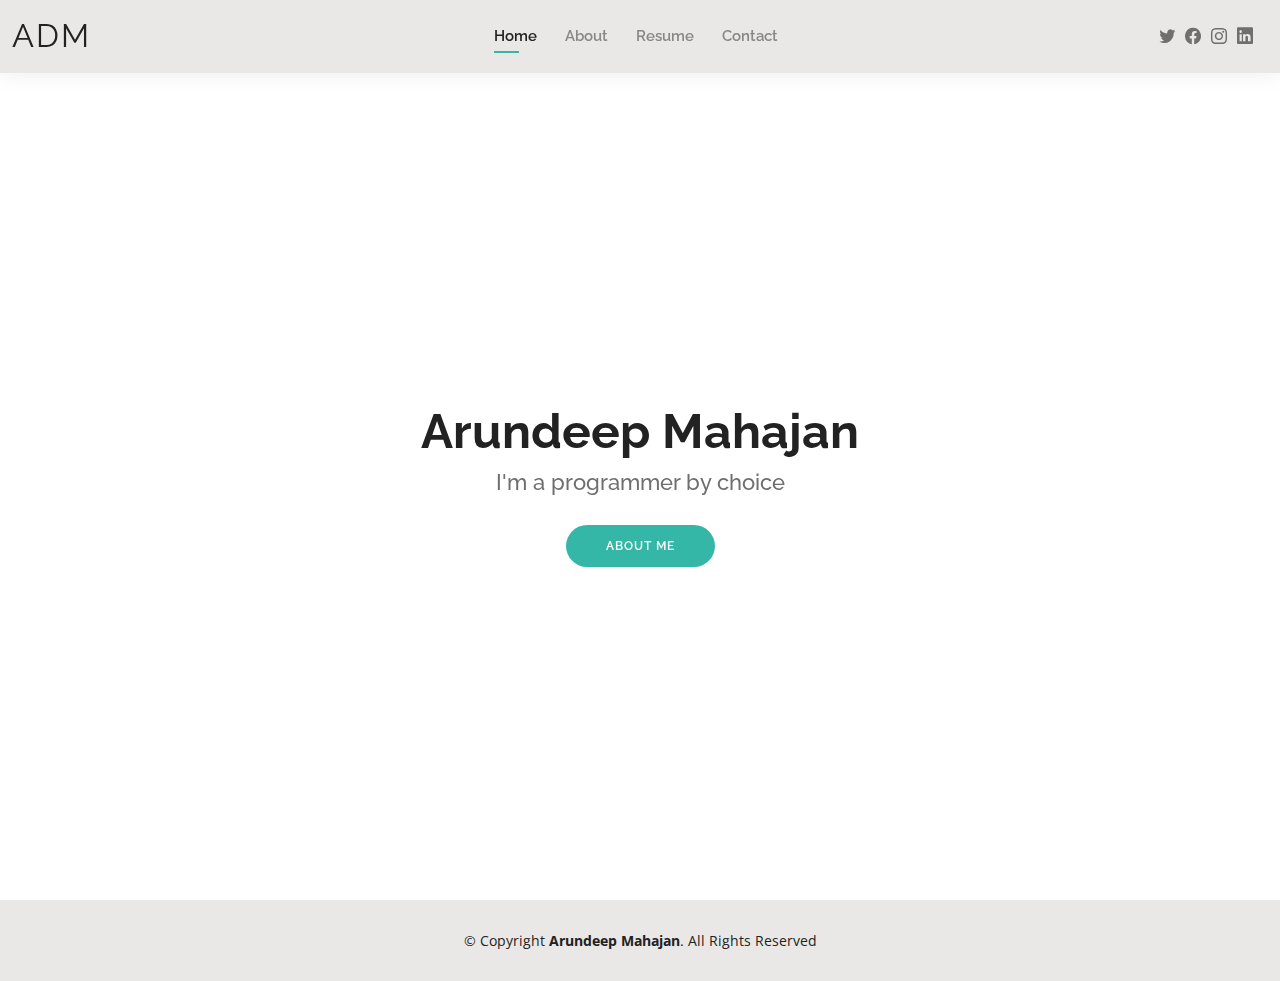
==== index.html @ e96c1585 "Portfolio Website" ====
<!DOCTYPE html>
<html lang="en">

<head>
  <meta charset="utf-8">
  <meta content="width=device-width, initial-scale=1.0" name="viewport">

  <title>Arundeep Mahajan</title>
  <meta content="" name="description">
  <meta content="" name="keywords">
  <!-- Google Fonts -->
  <link href="https://fonts.googleapis.com/css?family=Open+Sans:300,300i,400,400i,600,600i,700,700i|Raleway:300,300i,400,400i,500,500i,600,600i,700,700i|Poppins:300,300i,400,400i,500,500i,600,600i,700,700i" rel="stylesheet">

  <!-- Vendor CSS Files -->
  <link href="assets/vendor/aos/aos.css" rel="stylesheet">
  <link href="assets/vendor/bootstrap/css/bootstrap.min.css" rel="stylesheet">
  <link href="assets/vendor/bootstrap-icons/bootstrap-icons.css" rel="stylesheet">
  <link href="assets/vendor/boxicons/css/boxicons.min.css" rel="stylesheet">
  <link href="assets/vendor/glightbox/css/glightbox.min.css" rel="stylesheet">
  <link href="assets/vendor/swiper/swiper-bundle.min.css" rel="stylesheet">
  <link href="assets/css/style.css" rel="stylesheet">

</head>

<body>

  <header id="header" class="fixed-top">
    <div class="container-fluid d-flex justify-content-between align-items-center">

      <h1 class="logo me-auto me-lg-0"><a href="index.html">ADM</a></h1>
     

      <nav id="navbar" class="navbar order-last order-lg-0">
        <ul>
          <li><a class="active" href="index.html">Home</a></li>
          <li><a href="about.html">About</a></li>
          <li><a href="resume.html">Resume</a></li>
          <li><a href="contact.html">Contact</a></li>
        </ul>
        <i class="bi bi-list mobile-nav-toggle"></i>
      </nav>

      <div class="header-social-links">
        <a href="https://twitter.com/MahajanArundeep" class="twitter"><i class="bi bi-twitter"></i></a>
        <a href="https://www.facebook.com/arundeep.mahajan.7" class="facebook"><i class="bi bi-facebook"></i></a>
        <a href="https://www.instagram.com/arundeepmahajan/" class="instagram"><i class="bi bi-instagram"></i></a>
        <a href="https://www.linkedin.com/in/arundeep-mahajan-7a4589199/" class="linkedin"><i class="bi bi-linkedin"></i></i></a>
      </div>

    </div>

  </header><!-- End Header -->

  <!-- ======= Hero Section ======= -->
  <section id="hero" class="d-flex align-items-center">
    <div class="container d-flex flex-column align-items-center" data-aos="zoom-in" data-aos-delay="100">
      <h1>Arundeep Mahajan</h1>
      <h2>I'm a programmer by choice</h2>
      <a href="about.html" class="btn-about">About Me</a>
    </div>
  </section><!-- End Hero -->

  <!-- ======= Footer ======= -->
  <footer id="footer">
    <div class="container">
      <div class="copyright">
        &copy; Copyright <strong><span>Arundeep Mahajan</span></strong>. All Rights Reserved
      </div>
     
    </div>
  </footer><!-- End  Footer -->

  <div id="preloader"></div>
  <a href="#" class="back-to-top d-flex align-items-center justify-content-center"><i class="bi bi-arrow-up-short"></i></a>

  <!-- Vendor JS Files -->
  <script src="assets/vendor/aos/aos.js"></script>
  <script src="assets/vendor/bootstrap/js/bootstrap.bundle.min.js"></script>
  <script src="assets/vendor/glightbox/js/glightbox.min.js"></script>
  <script src="assets/vendor/isotope-layout/isotope.pkgd.min.js"></script>
  <script src="assets/vendor/php-email-form/validate.js"></script>
  <script src="assets/vendor/purecounter/purecounter.js"></script>
  <script src="assets/vendor/swiper/swiper-bundle.min.js"></script>
  <script src="assets/vendor/waypoints/noframework.waypoints.js"></script>

  <!-- Template Main JS File -->
  <script src="assets/js/main.js"></script>

</body>

</html>
---- assets/css/style.css ----
/**
* Template Name: Kelly - v4.3.0
* Template URL: https://bootstrapmade.com/kelly-free-bootstrap-cv-resume-html-template/
* Author: BootstrapMade.com
* License: https://bootstrapmade.com/license/
*/

/*--------------------------------------------------------------
# General
--------------------------------------------------------------*/
body {
  font-family: "Open Sans", sans-serif;
  color: #444444;
}

a {
  color: #34b7a7;
  text-decoration: none;
}

a:hover {
  color: #51cdbe;
  text-decoration: none;
}

h1, h2, h3, h4, h5, h6 {
  font-family: "Raleway", sans-serif;
}

#main {
  margin-top: 50px;
}

@media (max-width: 992px) {
  #main {
    margin-top: 30px;
  }
}

/*--------------------------------------------------------------
# Preloader
--------------------------------------------------------------*/
#preloader {
  position: fixed;
  top: 0;
  left: 0;
  right: 0;
  bottom: 0;
  z-index: 9999;
  overflow: hidden;
  background: #fff;
}

#preloader:before {
  content: "";
  position: fixed;
  top: calc(50% - 30px);
  left: calc(50% - 30px);
  border: 6px solid #34b7a7;
  border-top-color: #dcf5f2;
  border-radius: 50%;
  width: 60px;
  height: 60px;
  -webkit-animation: animate-preloader 1s linear infinite;
  animation: animate-preloader 1s linear infinite;
}

@-webkit-keyframes animate-preloader {
  0% {
    transform: rotate(0deg);
  }
  100% {
    transform: rotate(360deg);
  }
}

@keyframes animate-preloader {
  0% {
    transform: rotate(0deg);
  }
  100% {
    transform: rotate(360deg);
  }
}

/*--------------------------------------------------------------
# Back to top button
--------------------------------------------------------------*/
.back-to-top {
  position: fixed;
  visibility: hidden;
  opacity: 0;
  right: 15px;
  bottom: 15px;
  z-index: 996;
  background: #34b7a7;
  width: 40px;
  height: 40px;
  border-radius: 50px;
  transition: all 0.4s;
}

.back-to-top i {
  font-size: 24px;
  color: #fff;
  line-height: 0;
}

.back-to-top:hover {
  background: #49cbbb;
  color: #fff;
}

.back-to-top.active {
  visibility: visible;
  opacity: 1;
}

/*--------------------------------------------------------------
# Header
--------------------------------------------------------------*/
#header {
  background: #e9e8e6;
  box-shadow: 0px 0px 25px 0 rgba(0, 0, 0, 0.08);
  z-index: 997;
  padding: 15px 0;
}

#header .logo {
  font-size: 32px;
  margin: 0;
  padding: 0;
  line-height: 1;
  font-weight: 400;
  letter-spacing: 2px;
  text-transform: uppercase;
}

#header .logo a {
  color: #222222;
}

#header .logo img {
  max-height: 40px;
}

@media (max-width: 992px) {
  #header .logo {
    font-size: 28px;
  }
}

/*--------------------------------------------------------------
# Header Social Links
--------------------------------------------------------------*/
.header-social-links {
  padding-right: 15px;
}

.header-social-links a {
  color: #6f6f6f;
  padding-left: 6px;
  display: inline-block;
  line-height: 0px;
  transition: 0.3s;
  font-size: 16px;
}

.header-social-links a:hover {
  color: #34b7a7;
}

/*--------------------------------------------------------------
# Navigation Menu
--------------------------------------------------------------*/
/**
* Desktop Navigation 
*/
.navbar {
  padding: 0;
}

.navbar ul {
  margin: 0;
  padding: 0;
  display: flex;
  list-style: none;
  align-items: center;
}

.navbar li {
  position: relative;
  padding: 10px 0 10px 28px;
}

.navbar a, .navbar a:focus {
  display: flex;
  align-items: center;
  justify-content: space-between;
  font-family: "Raleway", sans-serif;
  font-size: 15px;
  font-weight: 600;
  color: #888888;
  white-space: nowrap;
  transition: 0.3s;
  position: relative;
}

.navbar a i, .navbar a:focus i {
  font-size: 12px;
  line-height: 0;
  margin-left: 5px;
}

.navbar > ul > li > a:before {
  content: "";
  position: absolute;
  width: 0;
  height: 2px;
  bottom: -5px;
  left: 0;
  background-color: #34b7a7;
  visibility: hidden;
  width: 0px;
  transition: all 0.3s ease-in-out 0s;
}

.navbar a:hover:before, .navbar li:hover > a:before, .navbar .active:before {
  visibility: visible;
  width: 25px;
}

.navbar a:hover, .navbar .active, .navbar .active:focus, .navbar li:hover > a {
  color: #222222;
}

.navbar .dropdown ul {
  display: block;
  position: absolute;
  left: 14px;
  top: calc(100% + 30px);
  margin: 0;
  padding: 10px 0;
  z-index: 99;
  opacity: 0;
  visibility: hidden;
  background: #fff;
  box-shadow: 0px 0px 30px rgba(127, 137, 161, 0.25);
  transition: 0.3s;
  border-radius: 4px;
}

.navbar .dropdown ul li {
  min-width: 200px;
  padding: 0;
}

.navbar .dropdown ul a {
  padding: 10px 20px;
  font-size: 15px;
  text-transform: none;
  font-weight: 600;
}

.navbar .dropdown ul a i {
  font-size: 12px;
}

.navbar .dropdown ul a:hover, .navbar .dropdown ul .active:hover, .navbar .dropdown ul li:hover > a {
  color: #34b7a7;
}

.navbar .dropdown:hover > ul {
  opacity: 1;
  top: 100%;
  visibility: visible;
}

.navbar .dropdown .dropdown ul {
  top: 0;
  left: calc(100% - 30px);
  visibility: hidden;
}

.navbar .dropdown .dropdown:hover > ul {
  opacity: 1;
  top: 0;
  left: 100%;
  visibility: visible;
}

@media (max-width: 1366px) {
  .navbar .dropdown .dropdown ul {
    left: -90%;
  }
  .navbar .dropdown .dropdown:hover > ul {
    left: -100%;
  }
}

/**
* Mobile Navigation 
*/
.mobile-nav-toggle {
  color: #222222;
  font-size: 28px;
  cursor: pointer;
  display: none;
  line-height: 0;
  transition: 0.5s;
}

.mobile-nav-toggle.bi-x {
  color: #fff;
}

@media (max-width: 991px) {
  .mobile-nav-toggle {
    display: block;
  }
  .navbar ul {
    display: none;
  }
}

.navbar-mobile {
  position: fixed;
  overflow: hidden;
  top: 0;
  right: 0;
  left: 0;
  bottom: 0;
  background: rgba(9, 9, 9, 0.9);
  transition: 0.3s;
  z-index: 999;
}

.navbar-mobile .mobile-nav-toggle {
  position: absolute;
  top: 15px;
  right: 15px;
}

.navbar-mobile ul {
  display: block;
  position: absolute;
  top: 55px;
  right: 15px;
  bottom: 15px;
  left: 15px;
  padding: 10px 0;
  border-radius: 10px;
  background-color: #fff;
  overflow-y: auto;
  transition: 0.3s;
}

.navbar-mobile a {
  font-size: 15px;
  padding-right: 15px;
  color: #222222;
}

.navbar-mobile a:hover, .navbar-mobile .active, .navbar-mobile li:hover > a {
  color: #34b7a7;
}

.navbar-mobile .getstarted {
  margin: 15px;
}

.navbar-mobile .dropdown ul {
  position: static;
  display: none;
  margin: 10px 20px;
  padding: 10px 0;
  z-index: 99;
  opacity: 1;
  visibility: visible;
  background: #fff;
  box-shadow: 0px 0px 30px rgba(127, 137, 161, 0.25);
}

.navbar-mobile .dropdown ul li {
  min-width: 200px;
}

.navbar-mobile .dropdown ul a {
  padding: 10px 20px;
}

.navbar-mobile .dropdown ul a i {
  font-size: 12px;
}

.navbar-mobile .dropdown ul a:hover, .navbar-mobile .dropdown ul .active:hover, .navbar-mobile .dropdown ul li:hover > a {
  color: #34b7a7;
}

.navbar-mobile .dropdown > .dropdown-active {
  display: block;
}

/*--------------------------------------------------------------
# Hero Section
--------------------------------------------------------------*/
#hero {
  width: 100%;
  height: 100vh;
  background: url("../img/hero-bg.jpg") top right;
  background-size: cover;
}

#hero .container {
  padding-top: 70px;
  position: relative;
}

@media (max-width: 992px) {
  #hero .container {
    padding-top: 58px;
  }
}

#hero h1 {
  margin: 0;
  font-size: 48px;
  font-weight: 700;
  line-height: 56px;
  color: #222222;
}

#hero h2 {
  color: #6f6f6f;
  margin: 10px 0 0 0;
  font-size: 22px;
}

#hero .btn-about {
  font-family: "Raleway", sans-serif;
  text-transform: uppercase;
  font-weight: 600;
  font-size: 12px;
  letter-spacing: 1px;
  display: inline-block;
  padding: 12px 40px;
  border-radius: 50px;
  transition: 0.5s;
  margin-top: 30px;
  color: #fff;
  background: #34b7a7;
}

#hero .btn-about:hover {
  background: #3dc8b7;
}

@media (min-width: 1024px) {
  #hero {
    background-attachment: fixed;
  }
}

@media (max-width: 992px) {
  #hero:before {
    content: "";
    background: rgba(255, 255, 255, 0.8);
    position: absolute;
    bottom: 0;
    top: 0;
    left: 0;
    right: 0;
  }
  #hero h1 {
    font-size: 28px;
    line-height: 36px;
  }
  #hero h2 {
    font-size: 18px;
    line-height: 24px;
  }
}

/*--------------------------------------------------------------
# Sections General
--------------------------------------------------------------*/
section {
  padding: 60px 0;
}

.section-bg {
  background-color: #e7f8f6;
}

.section-title {
  text-align: center;
  padding-bottom: 30px;
}

.section-title h2 {
  font-size: 32px;
  font-weight: bold;
  text-transform: uppercase;
  margin-bottom: 20px;
  padding-bottom: 20px;
  position: relative;
}

.section-title h2::after {
  content: '';
  position: absolute;
  display: block;
  width: 50px;
  height: 3px;
  background: #34b7a7;
  bottom: 0;
  left: calc(50% - 25px);
}

.section-title p {
  margin-bottom: 0;
}

/*--------------------------------------------------------------
# Cta
--------------------------------------------------------------*/
.cta {
  background: linear-gradient(rgba(0, 0, 0, 0.6), rgba(0, 0, 0, 0.6)), url("../img/bg-1.jpg") fixed center center;
  background-size: cover;
  padding: 80px 0;
}

.cta h3 {
  color: #fff;
  font-size: 28px;
  font-weight: 700;
}

.cta p {
  color: #fff;
}

.cta .cta-btn {
  font-family: "Raleway", sans-serif;
  text-transform: uppercase;
  font-weight: 500;
  font-size: 16px;
  letter-spacing: 1px;
  display: inline-block;
  padding: 8px 20px;
  border-radius: 2px;
  transition: 0.5s;
  margin: 10px;
  border: 2px solid #fff;
  color: #fff;
}

.cta .cta-btn:hover {
  background: #34b7a7;
  border: 2px solid #34b7a7;
}

@media (max-width: 1024px) {
  .cta {
    background-attachment: scroll;
  }
}

@media (min-width: 769px) {
  .cta .cta-btn-container {
    display: flex;
    align-items: center;
    justify-content: flex-end;
  }
}

/*--------------------------------------------------------------
# About
--------------------------------------------------------------*/
.about .content h3 {
  font-weight: 700;
  font-size: 26px;
  color: #555555;
}

.about .content ul {
  list-style: none;
  padding: 0;
}

.about .content ul li {
  padding-bottom: 10px;
}

.about .content ul i {
  font-size: 20px;
  padding-right: 2px;
  color: #34b7a7;
}

.about .content p:last-child {
  margin-bottom: 0;
}

/*--------------------------------------------------------------
# Skills
--------------------------------------------------------------*/
.skills .progress {
  height: 60px;
  display: block;
  background: none;
  border-radius: 0;
}

.skills .progress .skill {
  padding: 10px 0;
  margin: 0 0 6px 0;
  text-transform: uppercase;
  display: block;
  font-weight: 600;
  font-family: "Poppins", sans-serif;
  color: #222222;
}

.skills .progress .skill .val {
  float: right;
  font-style: normal;
}

.skills .progress-bar-wrap {
  background: #f3f3f3;
}

.skills .progress-bar {
  width: 1px;
  height: 10px;
  transition: .9s;
  background-color: #34b7a7;
}

/*--------------------------------------------------------------
# Facts
--------------------------------------------------------------*/
.facts .counters span {
  font-size: 48px;
  display: block;
  color: #34b7a7;
}

.facts .counters p {
  padding: 0;
  margin: 0 0 20px 0;
  font-family: "Raleway", sans-serif;
  font-size: 14px;
}

/*--------------------------------------------------------------
# Testimonials
--------------------------------------------------------------*/
.testimonials .section-header {
  margin-bottom: 40px;
}

.testimonials .testimonial-item {
  text-align: center;
}

.testimonials .testimonial-item .testimonial-img {
  width: 120px;
  border-radius: 50%;
  border: 4px solid #fff;
  margin: 0 auto;
}

.testimonials .testimonial-item h3 {
  font-size: 20px;
  font-weight: bold;
  margin: 10px 0 5px 0;
  color: #111;
}

.testimonials .testimonial-item h4 {
  font-size: 14px;
  color: #999;
  margin: 0 0 15px 0;
}

.testimonials .testimonial-item .quote-icon-left, .testimonials .testimonial-item .quote-icon-right {
  color: #c8efea;
  font-size: 26px;
}

.testimonials .testimonial-item .quote-icon-left {
  display: inline-block;
  left: -5px;
  position: relative;
}

.testimonials .testimonial-item .quote-icon-right {
  display: inline-block;
  right: -5px;
  position: relative;
  top: 10px;
}

.testimonials .testimonial-item p {
  font-style: italic;
  margin: 0 auto 15px auto;
}

@media (min-width: 992px) {
  .testimonials .testimonial-item p {
    width: 80%;
  }
}

.testimonials .swiper-pagination {
  margin-top: 20px;
  position: relative;
}

.testimonials .swiper-pagination .swiper-pagination-bullet {
  width: 12px;
  height: 12px;
  background-color: #fff;
  opacity: 1;
  border: 1px solid #34b7a7;
}

.testimonials .swiper-pagination .swiper-pagination-bullet-active {
  background-color: #34b7a7;
}

/*--------------------------------------------------------------
# Resume
--------------------------------------------------------------*/
.resume .resume-title {
  font-size: 26px;
  font-weight: 400;
  margin-top: 20px;
  margin-bottom: 20px;
  color: #222222;
}

.resume .resume-item {
  padding: 0 0 20px 20px;
  margin-top: -2px;
  border-left: 2px solid #34b7a7;
  position: relative;
}

.resume .resume-item h4 {
  line-height: 18px;
  font-size: 18px;
  font-weight: 600;
  font-family: "Poppins", sans-serif;
  color: #1d685f;
  margin-bottom: 10px;
}

.resume .resume-item h5 {
  font-size: 16px;
  background: #effbf9;
  padding: 5px 15px;
  display: inline-block;
  font-weight: 600;
  margin-bottom: 10px;
  color: #34b7a7;
}

.resume .resume-item ul {
  padding-left: 20px;
}

.resume .resume-item ul li {
  padding-bottom: 10px;
}

.resume .resume-item:last-child {
  padding-bottom: 0;
}

.resume .resume-item::before {
  content: "";
  position: absolute;
  width: 16px;
  height: 16px;
  border-radius: 50px;
  left: -9px;
  top: 0;
  background: #fff;
  border: 2px solid #34b7a7;
}

/*--------------------------------------------------------------
# Services
--------------------------------------------------------------*/
.services .icon-box {
  text-align: center;
  padding: 70px 20px 80px 20px;
  transition: all ease-in-out 0.3s;
  background: #fff;
  box-shadow: 0px 0 35px 0 rgba(0, 0, 0, 0.08);
}

.services .icon-box .icon {
  margin: 0 auto;
  width: 100px;
  height: 100px;
  display: flex;
  align-items: center;
  justify-content: center;
  transition: ease-in-out 0.3s;
  position: relative;
}

.services .icon-box .icon i {
  font-size: 36px;
  transition: 0.5s;
  position: relative;
}

.services .icon-box .icon svg {
  position: absolute;
  top: 0;
  left: 0;
}

.services .icon-box .icon svg path {
  transition: 0.5s;
  fill: #f5f5f5;
}

.services .icon-box h4 {
  font-weight: 600;
  margin: 10px 0 15px 0;
  font-size: 22px;
}

.services .icon-box h4 a {
  color: #222222;
  transition: ease-in-out 0.3s;
}

.services .icon-box p {
  line-height: 24px;
  font-size: 14px;
  margin-bottom: 0;
}

.services .iconbox-blue i {
  color: #47aeff;
}

.services .iconbox-blue:hover .icon i {
  color: #fff;
}

.services .iconbox-blue:hover .icon path {
  fill: #47aeff;
}

.services .iconbox-orange i {
  color: #ffa76e;
}

.services .iconbox-orange:hover .icon i {
  color: #fff;
}

.services .iconbox-orange:hover .icon path {
  fill: #ffa76e;
}

.services .iconbox-pink i {
  color: #e80368;
}

.services .iconbox-pink:hover .icon i {
  color: #fff;
}

.services .iconbox-pink:hover .icon path {
  fill: #e80368;
}

.services .iconbox-yellow i {
  color: #ffbb2c;
}

.services .iconbox-yellow:hover .icon i {
  color: #fff;
}

.services .iconbox-yellow:hover .icon path {
  fill: #ffbb2c;
}

.services .iconbox-red i {
  color: #ff5828;
}

.services .iconbox-red:hover .icon i {
  color: #fff;
}

.services .iconbox-red:hover .icon path {
  fill: #ff5828;
}

.services .iconbox-teal i {
  color: #11dbcf;
}

.services .iconbox-teal:hover .icon i {
  color: #fff;
}

.services .iconbox-teal:hover .icon path {
  fill: #11dbcf;
}

/*--------------------------------------------------------------
# Portfolio
--------------------------------------------------------------*/
.portfolio .portfolio-item {
  margin-bottom: 30px;
}

.portfolio #portfolio-flters {
  padding: 0;
  margin: 0 auto 20px auto;
  list-style: none;
  text-align: center;
}

.portfolio #portfolio-flters li {
  cursor: pointer;
  display: inline-block;
  padding: 8px 16px 10px 16px;
  font-size: 13px;
  font-weight: 500;
  line-height: 1;
  text-transform: uppercase;
  color: #444444;
  margin-bottom: 5px;
  transition: all 0.3s ease-in-out;
  border-radius: 50px;
}

.portfolio #portfolio-flters li:hover, .portfolio #portfolio-flters li.filter-active {
  color: #fff;
  background: #34b7a7;
}

.portfolio #portfolio-flters li:last-child {
  margin-right: 0;
}

.portfolio .portfolio-wrap {
  transition: 0.3s;
  position: relative;
  overflow: hidden;
  z-index: 1;
  background: rgba(34, 34, 34, 0.6);
}

.portfolio .portfolio-wrap::before {
  content: "";
  background: rgba(34, 34, 34, 0.6);
  position: absolute;
  left: 0;
  right: 0;
  top: 0;
  bottom: 0;
  transition: all ease-in-out 0.3s;
  z-index: 2;
  opacity: 0;
}

.portfolio .portfolio-wrap img {
  transition: all ease-in-out 0.3s;
}

.portfolio .portfolio-wrap .portfolio-info {
  opacity: 0;
  position: absolute;
  top: 0;
  left: 0;
  right: 0;
  bottom: 0;
  z-index: 3;
  transition: all ease-in-out 0.3s;
  display: flex;
  flex-direction: column;
  justify-content: flex-end;
  align-items: flex-start;
  padding: 20px;
}

.portfolio .portfolio-wrap .portfolio-info h4 {
  font-size: 20px;
  color: #fff;
  font-weight: 600;
}

.portfolio .portfolio-wrap .portfolio-info p {
  color: rgba(255, 255, 255, 0.7);
  font-size: 14px;
  text-transform: uppercase;
  padding: 0;
  margin: 0;
  font-style: italic;
}

.portfolio .portfolio-wrap .portfolio-links {
  text-align: center;
  z-index: 4;
}

.portfolio .portfolio-wrap .portfolio-links a {
  color: #fff;
  margin: 0 5px 0 0;
  font-size: 28px;
  display: inline-block;
  transition: 0.3s;
}

.portfolio .portfolio-wrap .portfolio-links a:hover {
  color: #78d9cd;
}

.portfolio .portfolio-wrap:hover::before {
  opacity: 1;
}

.portfolio .portfolio-wrap:hover img {
  transform: scale(1.2);
}

.portfolio .portfolio-wrap:hover .portfolio-info {
  opacity: 1;
}

/*--------------------------------------------------------------
# Portfolio Details
--------------------------------------------------------------*/
.portfolio-details {
  padding-top: 0;
}

.portfolio-details .portfolio-details-slider img {
  width: 100%;
}

.portfolio-details .portfolio-details-slider .swiper-pagination {
  margin-top: 20px;
  position: relative;
}

.portfolio-details .portfolio-details-slider .swiper-pagination .swiper-pagination-bullet {
  width: 12px;
  height: 12px;
  background-color: #fff;
  opacity: 1;
  border: 1px solid #34b7a7;
}

.portfolio-details .portfolio-details-slider .swiper-pagination .swiper-pagination-bullet-active {
  background-color: #34b7a7;
}

.portfolio-details .portfolio-info {
  padding: 30px;
  box-shadow: 0px 0 30px rgba(34, 34, 34, 0.08);
}

.portfolio-details .portfolio-info h3 {
  font-size: 22px;
  font-weight: 700;
  margin-bottom: 20px;
  padding-bottom: 20px;
  border-bottom: 1px solid #eee;
}

.portfolio-details .portfolio-info ul {
  list-style: none;
  padding: 0;
  font-size: 15px;
}

.portfolio-details .portfolio-info ul li + li {
  margin-top: 10px;
}

.portfolio-details .portfolio-description {
  padding-top: 30px;
}

.portfolio-details .portfolio-description h2 {
  font-size: 26px;
  font-weight: 700;
  margin-bottom: 20px;
}

.portfolio-details .portfolio-description p {
  padding: 0;
}

/*--------------------------------------------------------------
# Contact
--------------------------------------------------------------*/
.contact .info {
  width: 100%;
  background: #fff;
}

.contact .info i {
  font-size: 20px;
  color: #34b7a7;
  float: left;
  width: 44px;
  height: 44px;
  background: #effbf9;
  display: flex;
  justify-content: center;
  align-items: center;
  border-radius: 50px;
  transition: all 0.3s ease-in-out;
}

.contact .info h4 {
  padding: 0 0 0 60px;
  font-size: 22px;
  font-weight: 600;
  margin-bottom: 5px;
  color: #222222;
}

.contact .info p {
  padding: 0 0 0 60px;
  margin-bottom: 0;
  font-size: 14px;
  color: #555555;
}

.contact .info .email, .contact .info .phone {
  margin-top: 40px;
}

.contact .info .email:hover i, .contact .info .address:hover i, .contact .info .phone:hover i {
  background: #34b7a7;
  color: #fff;
}

.contact .php-email-form {
  width: 100%;
  background: #fff;
}

.contact .php-email-form .form-group {
  padding-bottom: 8px;
}

.contact .php-email-form .error-message {
  display: none;
  color: #fff;
  background: #ed3c0d;
  text-align: center;
  padding: 15px;
  font-weight: 600;
}

.contact .php-email-form .sent-message {
  display: none;
  color: #fff;
  background: #18d26e;
  text-align: center;
  padding: 15px;
  font-weight: 600;
}

.contact .php-email-form .loading {
  display: none;
  background: #fff;
  text-align: center;
  padding: 15px;
}

.contact .php-email-form .loading:before {
  content: "";
  display: inline-block;
  border-radius: 50%;
  width: 24px;
  height: 24px;
  margin: 0 10px -6px 0;
  border: 3px solid #18d26e;
  border-top-color: #eee;
  -webkit-animation: animate-loading 1s linear infinite;
  animation: animate-loading 1s linear infinite;
}

.contact .php-email-form input, .contact .php-email-form textarea {
  border-radius: 4px;
  box-shadow: none;
  font-size: 14px;
}

.contact .php-email-form input:focus, .contact .php-email-form textarea:focus {
  border-color: #34b7a7;
}

.contact .php-email-form input {
  height: 44px;
}

.contact .php-email-form textarea {
  padding: 10px 12px;
}

.contact .php-email-form button[type="submit"] {
  background: #34b7a7;
  border: 0;
  padding: 10px 30px 12px 30px;
  color: #fff;
  transition: 0.4s;
  border-radius: 50px;
}

.contact .php-email-form button[type="submit"]:hover {
  background: #3dc8b7;
}

@-webkit-keyframes animate-loading {
  0% {
    transform: rotate(0deg);
  }
  100% {
    transform: rotate(360deg);
  }
}

@keyframes animate-loading {
  0% {
    transform: rotate(0deg);
  }
  100% {
    transform: rotate(360deg);
  }
}

/*--------------------------------------------------------------
# Footer
--------------------------------------------------------------*/
#footer {
  background: #e9e8e6;
  padding: 30px 0;
  color: #222222;
  font-size: 14px;
  text-align: center;
}

#footer .credits {
  padding-top: 5px;
  font-size: 13px;
}

#footer .credits a {
  color: #34b7a7;
}
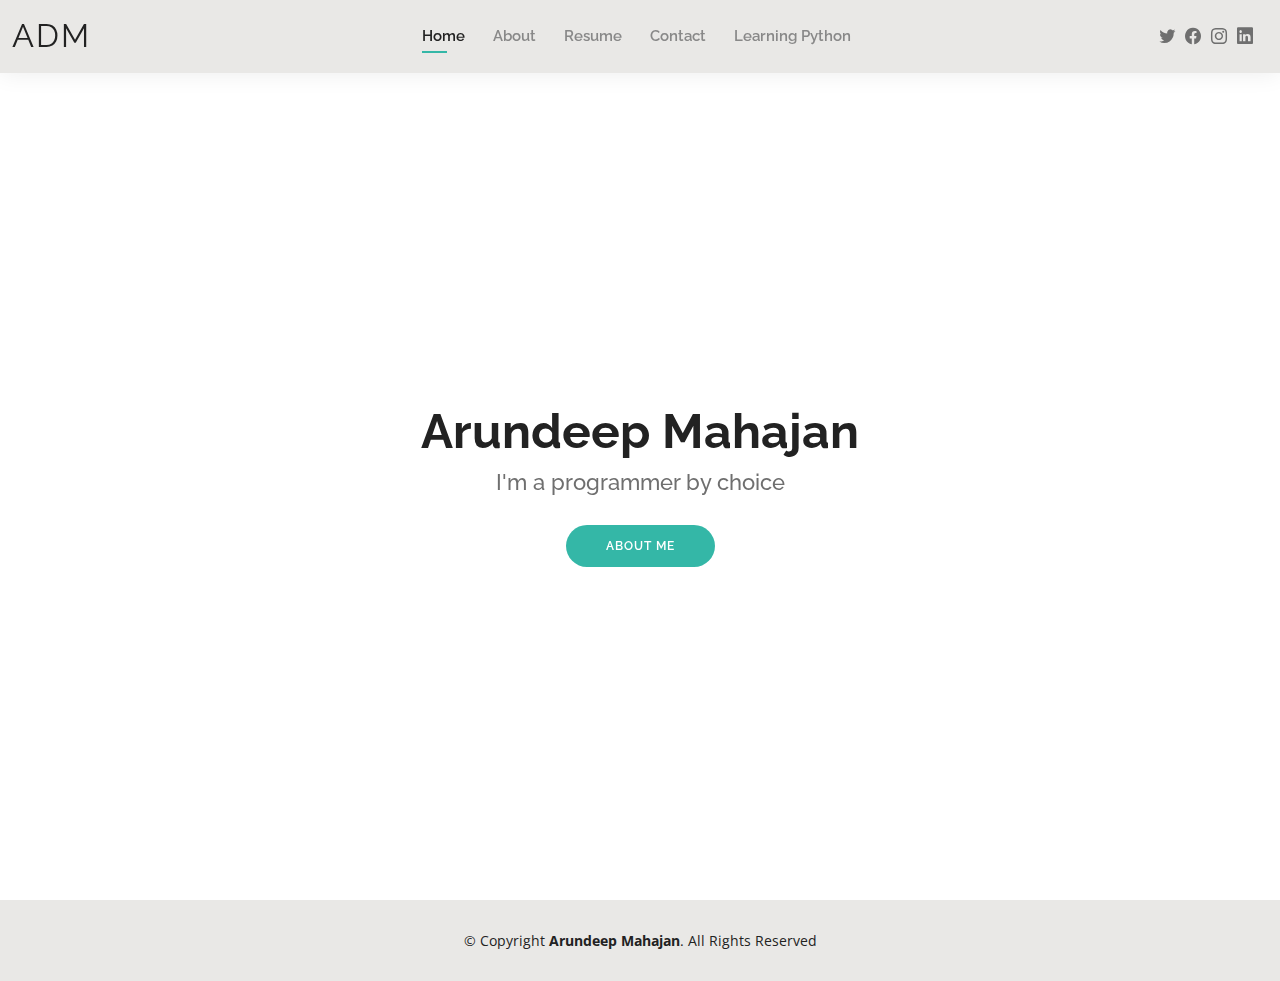
==== commit 299c41c2: "Update index.html" ====
--- a/index.html
+++ b/index.html
@@ -36,6 +36,7 @@
           <li><a href="about.html">About</a></li>
           <li><a href="resume.html">Resume</a></li>
           <li><a href="contact.html">Contact</a></li>
+          <li><a href="https://www.arundeepmahajan.github.io/LearningPython">Learning Python</a></li>
         </ul>
         <i class="bi bi-list mobile-nav-toggle"></i>
       </nav>
@@ -88,4 +89,4 @@
 
 </body>
 
-</html>+</html>
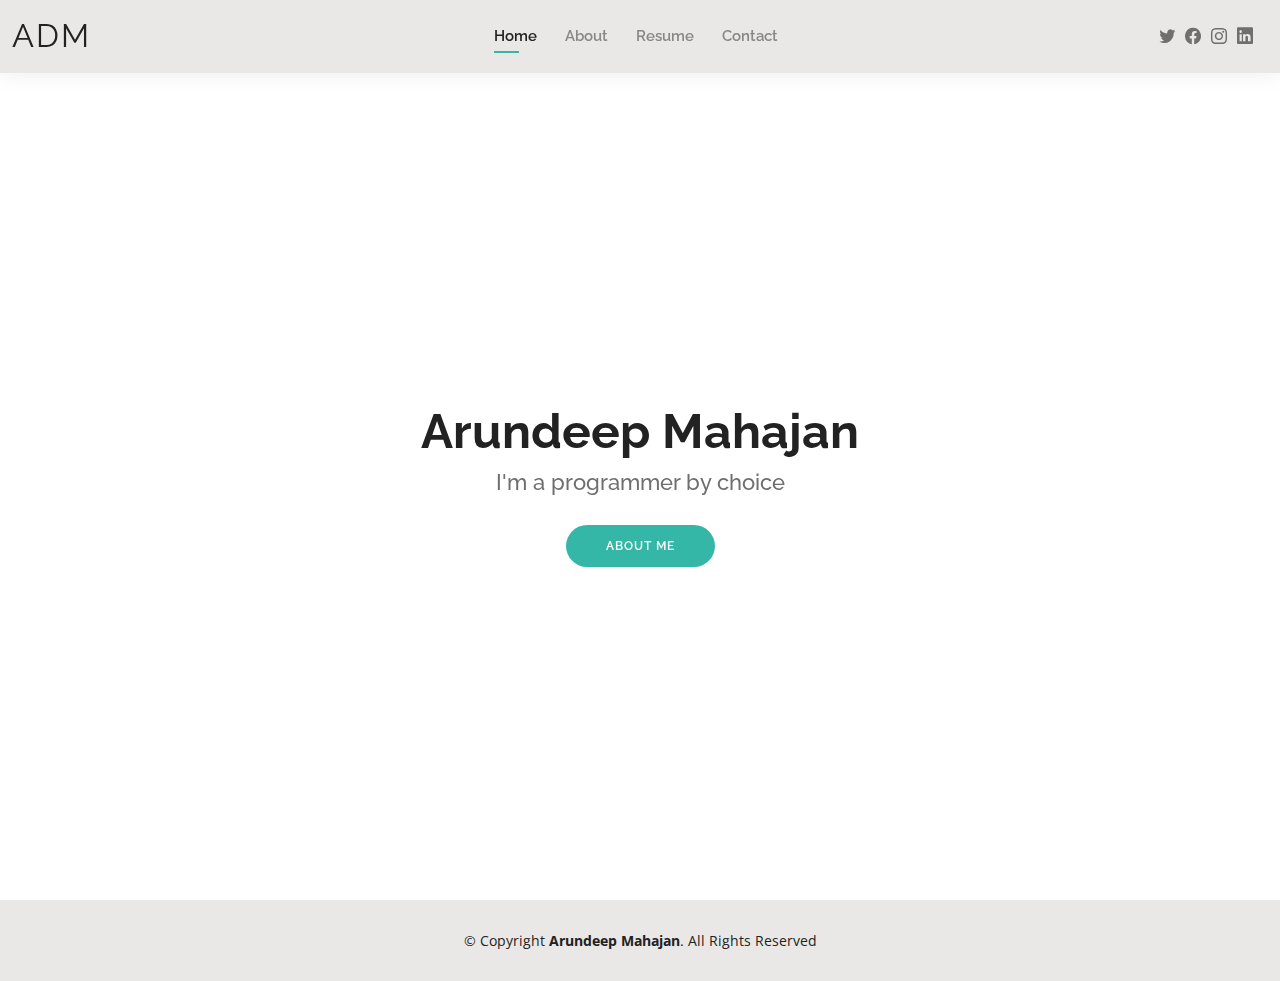
==== commit a13e1be7: "Update index.html" ====
--- a/index.html
+++ b/index.html
@@ -36,7 +36,6 @@
           <li><a href="about.html">About</a></li>
           <li><a href="resume.html">Resume</a></li>
           <li><a href="contact.html">Contact</a></li>
-          <li><a href="https://www.arundeepmahajan.github.io/LearningPython">Learning Python</a></li>
         </ul>
         <i class="bi bi-list mobile-nav-toggle"></i>
       </nav>
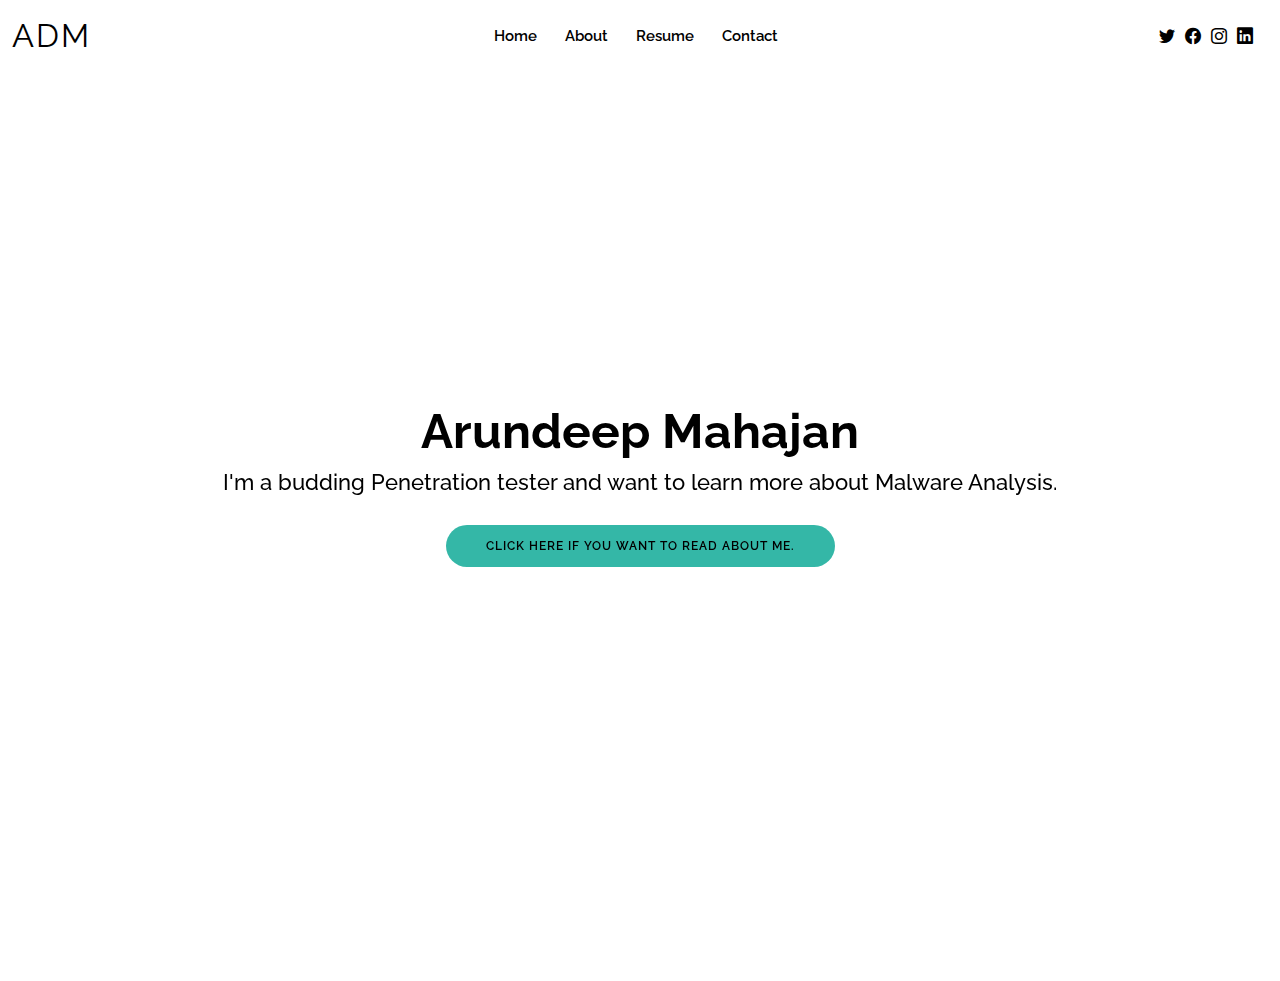
==== commit eff34be2: "major changes" ====
--- a/index.html
+++ b/index.html
@@ -32,7 +32,7 @@
 
       <nav id="navbar" class="navbar order-last order-lg-0">
         <ul>
-          <li><a class="active" href="index.html">Home</a></li>
+          <li><a href="index.html">Home</a></li>
           <li><a href="about.html">About</a></li>
           <li><a href="resume.html">Resume</a></li>
           <li><a href="contact.html">Contact</a></li>
@@ -44,7 +44,7 @@
         <a href="https://twitter.com/MahajanArundeep" class="twitter"><i class="bi bi-twitter"></i></a>
         <a href="https://www.facebook.com/arundeep.mahajan.7" class="facebook"><i class="bi bi-facebook"></i></a>
         <a href="https://www.instagram.com/arundeepmahajan/" class="instagram"><i class="bi bi-instagram"></i></a>
-        <a href="https://www.linkedin.com/in/arundeep-mahajan-7a4589199/" class="linkedin"><i class="bi bi-linkedin"></i></i></a>
+        <a href="https://www.linkedin.com/in/arundeep-mahajan-7a4589199/" class="linkedin"><i class="bi bi-linkedin "></i></i></a>
       </div>
 
     </div>
@@ -55,8 +55,8 @@
   <section id="hero" class="d-flex align-items-center">
     <div class="container d-flex flex-column align-items-center" data-aos="zoom-in" data-aos-delay="100">
       <h1>Arundeep Mahajan</h1>
-      <h2>I'm a programmer by choice</h2>
-      <a href="about.html" class="btn-about">About Me</a>
+      <h2>I'm a budding Penetration tester and want to learn more about Malware Analysis.</h2>
+      <a href="about.html" class="btn-about">Click Here if you want to read about me.</a>
     </div>
   </section><!-- End Hero -->
 
--- a/assets/css/style.css
+++ b/assets/css/style.css
@@ -10,21 +10,25 @@
 --------------------------------------------------------------*/
 body {
   font-family: "Open Sans", sans-serif;
-  color: #444444;
+  color: black;
+  background-color: white;
 }
 
 a {
-  color: #34b7a7;
+  color: black;
+  background-color: white;
   text-decoration: none;
 }
 
-a:hover {
-  color: #51cdbe;
-  text-decoration: none;
-}
-
-h1, h2, h3, h4, h5, h6 {
+
+h1,
+h2,
+h3,
+h4,
+h5,
+h6 {
   font-family: "Raleway", sans-serif;
+  color: black;
 }
 
 #main {
@@ -69,6 +73,7 @@
   0% {
     transform: rotate(0deg);
   }
+
   100% {
     transform: rotate(360deg);
   }
@@ -78,6 +83,7 @@
   0% {
     transform: rotate(0deg);
   }
+
   100% {
     transform: rotate(360deg);
   }
@@ -102,13 +108,13 @@
 
 .back-to-top i {
   font-size: 24px;
-  color: #fff;
+  color: black;
   line-height: 0;
 }
 
 .back-to-top:hover {
   background: #49cbbb;
-  color: #fff;
+  color: black;
 }
 
 .back-to-top.active {
@@ -120,10 +126,13 @@
 # Header
 --------------------------------------------------------------*/
 #header {
-  background: #e9e8e6;
-  box-shadow: 0px 0px 25px 0 rgba(0, 0, 0, 0.08);
+  background: white;
   z-index: 997;
   padding: 15px 0;
+}
+
+#header:hover {
+  color: black;
 }
 
 #header .logo {
@@ -137,7 +146,8 @@
 }
 
 #header .logo a {
-  color: #222222;
+  color: black;
+  background-color: white;
 }
 
 #header .logo img {
@@ -155,10 +165,12 @@
 --------------------------------------------------------------*/
 .header-social-links {
   padding-right: 15px;
+  background-color: white;
+  color: black;
 }
 
 .header-social-links a {
-  color: #6f6f6f;
+  color: black;
   padding-left: 6px;
   display: inline-block;
   line-height: 0px;
@@ -167,7 +179,7 @@
 }
 
 .header-social-links a:hover {
-  color: #34b7a7;
+  color: black;
 }
 
 /*--------------------------------------------------------------
@@ -178,6 +190,8 @@
 */
 .navbar {
   padding: 0;
+  color: black;
+  background-color: white;
 }
 
 .navbar ul {
@@ -191,47 +205,54 @@
 .navbar li {
   position: relative;
   padding: 10px 0 10px 28px;
-}
-
-.navbar a, .navbar a:focus {
+
+}
+
+.navbar a,
+.navbar a:focus {
   display: flex;
   align-items: center;
   justify-content: space-between;
   font-family: "Raleway", sans-serif;
   font-size: 15px;
   font-weight: 600;
-  color: #888888;
   white-space: nowrap;
   transition: 0.3s;
   position: relative;
 }
 
-.navbar a i, .navbar a:focus i {
+.navbar a i,
+.navbar a:focus i {
   font-size: 12px;
   line-height: 0;
   margin-left: 5px;
 }
 
-.navbar > ul > li > a:before {
+.navbar>ul>li>a:before {
   content: "";
   position: absolute;
   width: 0;
   height: 2px;
   bottom: -5px;
   left: 0;
-  background-color: #34b7a7;
+  background-color: white;
   visibility: hidden;
   width: 0px;
-  transition: all 0.3s ease-in-out 0s;
-}
-
-.navbar a:hover:before, .navbar li:hover > a:before, .navbar .active:before {
+  transition: all 0.3s ease 0s;
+}
+
+.navbar a:hover:before,
+.navbar li:hover>a:before,
+.navbar .active:before {
   visibility: visible;
   width: 25px;
 }
 
-.navbar a:hover, .navbar .active, .navbar .active:focus, .navbar li:hover > a {
-  color: #222222;
+.navbar a:hover,
+.navbar .active,
+.navbar .active:focus,
+.navbar li:hover>a {
+  color: black;
 }
 
 .navbar .dropdown ul {
@@ -245,7 +266,7 @@
   opacity: 0;
   visibility: hidden;
   background: #fff;
-  box-shadow: 0px 0px 30px rgba(127, 137, 161, 0.25);
+  box-shadow: white;
   transition: 0.3s;
   border-radius: 4px;
 }
@@ -266,23 +287,21 @@
   font-size: 12px;
 }
 
-.navbar .dropdown ul a:hover, .navbar .dropdown ul .active:hover, .navbar .dropdown ul li:hover > a {
-  color: #34b7a7;
-}
-
-.navbar .dropdown:hover > ul {
+.navbar .dropdown ul a:hover,
+.navbar .dropdown ul .active:hover,
+.navbar .dropdown ul li:hover>a {
+  color: black;
+}
+
+.navbar .dropdown:hover>ul {
   opacity: 1;
   top: 100%;
   visibility: visible;
 }
 
-.navbar .dropdown .dropdown ul {
-  top: 0;
-  left: calc(100% - 30px);
-  visibility: hidden;
-}
-
-.navbar .dropdown .dropdown:hover > ul {
+
+
+.navbar .dropdown .dropdown:hover>ul {
   opacity: 1;
   top: 0;
   left: 100%;
@@ -293,7 +312,8 @@
   .navbar .dropdown .dropdown ul {
     left: -90%;
   }
-  .navbar .dropdown .dropdown:hover > ul {
+
+  .navbar .dropdown .dropdown:hover>ul {
     left: -100%;
   }
 }
@@ -302,7 +322,7 @@
 * Mobile Navigation 
 */
 .mobile-nav-toggle {
-  color: #222222;
+  color: black;
   font-size: 28px;
   cursor: pointer;
   display: none;
@@ -311,13 +331,14 @@
 }
 
 .mobile-nav-toggle.bi-x {
-  color: #fff;
+  color: black;
 }
 
 @media (max-width: 991px) {
   .mobile-nav-toggle {
     display: block;
   }
+
   .navbar ul {
     display: none;
   }
@@ -358,10 +379,12 @@
 .navbar-mobile a {
   font-size: 15px;
   padding-right: 15px;
-  color: #222222;
-}
-
-.navbar-mobile a:hover, .navbar-mobile .active, .navbar-mobile li:hover > a {
+  color: black;
+}
+
+.navbar-mobile a:hover,
+.navbar-mobile .active,
+.navbar-mobile li:hover>a {
   color: #34b7a7;
 }
 
@@ -377,7 +400,7 @@
   z-index: 99;
   opacity: 1;
   visibility: visible;
-  background: #fff;
+  background: black;
   box-shadow: 0px 0px 30px rgba(127, 137, 161, 0.25);
 }
 
@@ -393,11 +416,13 @@
   font-size: 12px;
 }
 
-.navbar-mobile .dropdown ul a:hover, .navbar-mobile .dropdown ul .active:hover, .navbar-mobile .dropdown ul li:hover > a {
+.navbar-mobile .dropdown ul a:hover,
+.navbar-mobile .dropdown ul .active:hover,
+.navbar-mobile .dropdown ul li:hover>a {
   color: #34b7a7;
 }
 
-.navbar-mobile .dropdown > .dropdown-active {
+.navbar-mobile .dropdown>.dropdown-active {
   display: block;
 }
 
@@ -427,11 +452,11 @@
   font-size: 48px;
   font-weight: 700;
   line-height: 56px;
-  color: #222222;
+  color: black;
 }
 
 #hero h2 {
-  color: #6f6f6f;
+  color: black;
   margin: 10px 0 0 0;
   font-size: 22px;
 }
@@ -447,12 +472,13 @@
   border-radius: 50px;
   transition: 0.5s;
   margin-top: 30px;
-  color: #fff;
+  color: black;
   background: #34b7a7;
 }
 
 #hero .btn-about:hover {
-  background: #3dc8b7;
+  background: white;
+  color: #34b7a7;
 }
 
 @media (min-width: 1024px) {
@@ -471,10 +497,12 @@
     left: 0;
     right: 0;
   }
+
   #hero h1 {
     font-size: 28px;
     line-height: 36px;
   }
+
   #hero h2 {
     font-size: 18px;
     line-height: 24px;
@@ -531,13 +559,13 @@
 }
 
 .cta h3 {
-  color: #fff;
+  color: black;
   font-size: 28px;
   font-weight: 700;
 }
 
 .cta p {
-  color: #fff;
+  color: black;
 }
 
 .cta .cta-btn {
@@ -552,7 +580,7 @@
   transition: 0.5s;
   margin: 10px;
   border: 2px solid #fff;
-  color: #fff;
+  color: black;
 }
 
 .cta .cta-btn:hover {
@@ -580,7 +608,7 @@
 .about .content h3 {
   font-weight: 700;
   font-size: 26px;
-  color: #555555;
+  color: black;
 }
 
 .about .content ul {
@@ -610,6 +638,7 @@
   display: block;
   background: none;
   border-radius: 0;
+  color: black;
 }
 
 .skills .progress .skill {
@@ -619,7 +648,7 @@
   display: block;
   font-weight: 600;
   font-family: "Poppins", sans-serif;
-  color: #222222;
+  color: black;
 }
 
 .skills .progress .skill .val {
@@ -628,7 +657,7 @@
 }
 
 .skills .progress-bar-wrap {
-  background: #f3f3f3;
+  background: black;
 }
 
 .skills .progress-bar {
@@ -685,7 +714,8 @@
   margin: 0 0 15px 0;
 }
 
-.testimonials .testimonial-item .quote-icon-left, .testimonials .testimonial-item .quote-icon-right {
+.testimonials .testimonial-item .quote-icon-left,
+.testimonials .testimonial-item .quote-icon-right {
   color: #c8efea;
   font-size: 26px;
 }
@@ -739,7 +769,7 @@
   font-weight: 400;
   margin-top: 20px;
   margin-bottom: 20px;
-  color: #222222;
+  color: white;
 }
 
 .resume .resume-item {
@@ -948,7 +978,8 @@
   border-radius: 50px;
 }
 
-.portfolio #portfolio-flters li:hover, .portfolio #portfolio-flters li.filter-active {
+.portfolio #portfolio-flters li:hover,
+.portfolio #portfolio-flters li.filter-active {
   color: #fff;
   background: #34b7a7;
 }
@@ -1089,7 +1120,7 @@
   font-size: 15px;
 }
 
-.portfolio-details .portfolio-info ul li + li {
+.portfolio-details .portfolio-info ul li+li {
   margin-top: 10px;
 }
 
@@ -1144,13 +1175,18 @@
   color: #555555;
 }
 
-.contact .info .email, .contact .info .phone {
+.contact .info .email,
+.contact .info .phone {
   margin-top: 40px;
-}
-
-.contact .info .email:hover i, .contact .info .address:hover i, .contact .info .phone:hover i {
-  background: #34b7a7;
-  color: #fff;
+  background-color: white;
+  color: black;
+}
+
+.contact .info .email:hover i,
+.contact .info .address:hover i,
+.contact .info .phone:hover i {
+  background: white;
+  color: black;
 }
 
 .contact .php-email-form {
@@ -1164,7 +1200,7 @@
 
 .contact .php-email-form .error-message {
   display: none;
-  color: #fff;
+  color: black;
   background: #ed3c0d;
   text-align: center;
   padding: 15px;
@@ -1173,7 +1209,7 @@
 
 .contact .php-email-form .sent-message {
   display: none;
-  color: #fff;
+  color: black;
   background: #18d26e;
   text-align: center;
   padding: 15px;
@@ -1200,13 +1236,15 @@
   animation: animate-loading 1s linear infinite;
 }
 
-.contact .php-email-form input, .contact .php-email-form textarea {
+.contact .php-email-form input,
+.contact .php-email-form textarea {
   border-radius: 4px;
   box-shadow: none;
   font-size: 14px;
 }
 
-.contact .php-email-form input:focus, .contact .php-email-form textarea:focus {
+.contact .php-email-form input:focus,
+.contact .php-email-form textarea:focus {
   border-color: #34b7a7;
 }
 
@@ -1235,6 +1273,7 @@
   0% {
     transform: rotate(0deg);
   }
+
   100% {
     transform: rotate(360deg);
   }
@@ -1244,6 +1283,7 @@
   0% {
     transform: rotate(0deg);
   }
+
   100% {
     transform: rotate(360deg);
   }
@@ -1253,9 +1293,9 @@
 # Footer
 --------------------------------------------------------------*/
 #footer {
-  background: #e9e8e6;
+  background: white;
   padding: 30px 0;
-  color: #222222;
+  color: white;
   font-size: 14px;
   text-align: center;
 }
@@ -1267,4 +1307,4 @@
 
 #footer .credits a {
   color: #34b7a7;
-}
+}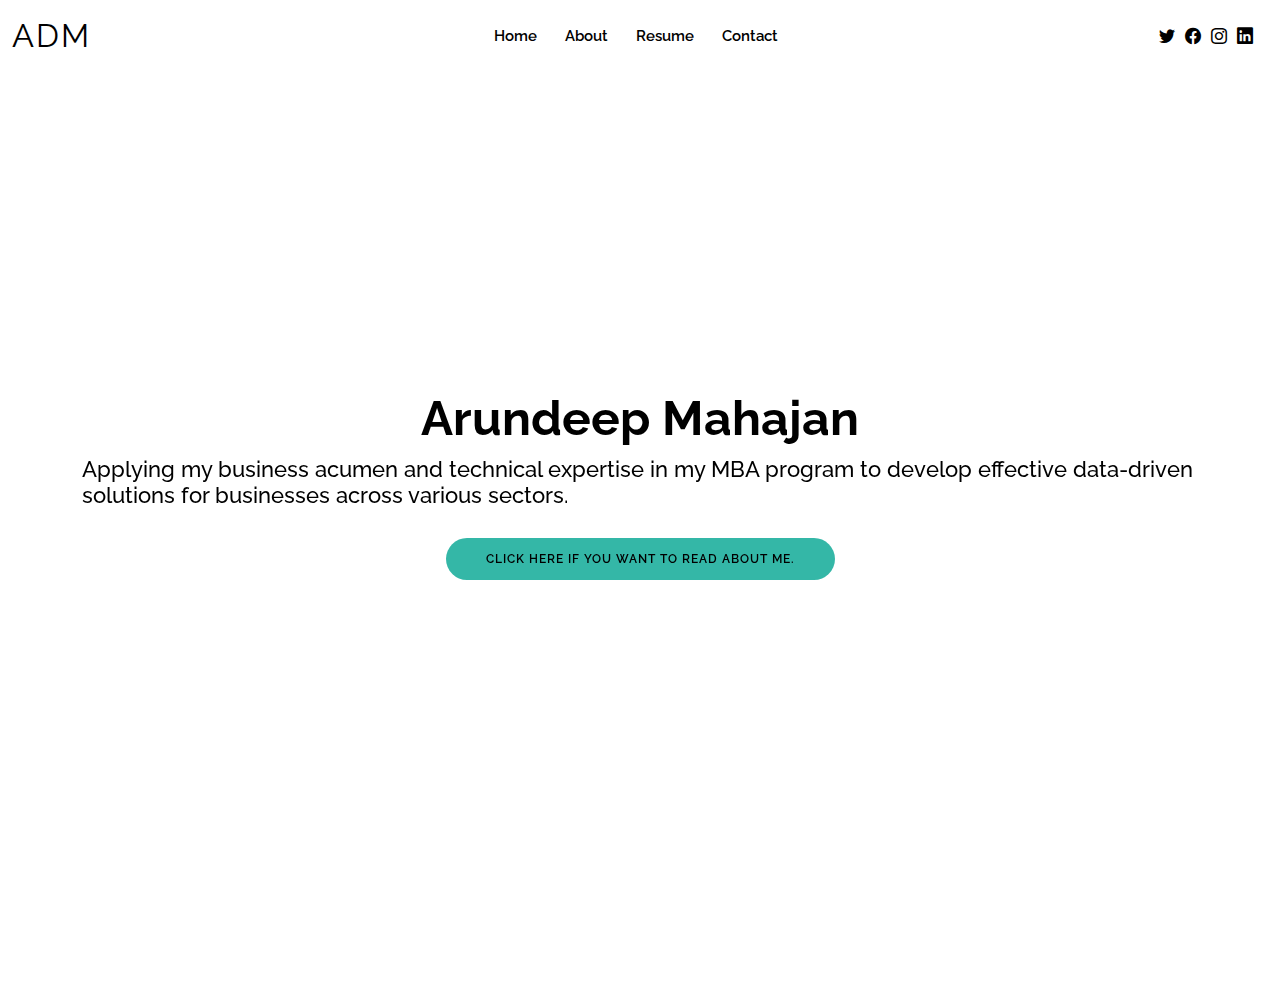
==== commit e14156d7: "Update index.html" ====
--- a/index.html
+++ b/index.html
@@ -18,7 +18,7 @@
   <link href="assets/vendor/boxicons/css/boxicons.min.css" rel="stylesheet">
   <link href="assets/vendor/glightbox/css/glightbox.min.css" rel="stylesheet">
   <link href="assets/vendor/swiper/swiper-bundle.min.css" rel="stylesheet">
-  <link href="assets/css/style.css" rel="stylesheet">
+  <link href="style.css" rel="stylesheet">
 
 </head>
 
@@ -55,7 +55,7 @@
   <section id="hero" class="d-flex align-items-center">
     <div class="container d-flex flex-column align-items-center" data-aos="zoom-in" data-aos-delay="100">
       <h1>Arundeep Mahajan</h1>
-      <h2>I'm a budding Penetration tester and want to learn more about Malware Analysis.</h2>
+      <h2>Applying my business acumen and technical expertise in my MBA program to develop effective data-driven solutions for businesses across various sectors.</h2>
       <a href="about.html" class="btn-about">Click Here if you want to read about me.</a>
     </div>
   </section><!-- End Hero -->
--- a/style.css
+++ b/style.css
@@ -0,0 +1,1310 @@
+/**
+* Template Name: Kelly - v4.3.0
+* Template URL: https://bootstrapmade.com/kelly-free-bootstrap-cv-resume-html-template/
+* Author: BootstrapMade.com
+* License: https://bootstrapmade.com/license/
+*/
+
+/*--------------------------------------------------------------
+# General
+--------------------------------------------------------------*/
+body {
+  font-family: "Open Sans", sans-serif;
+  color: black;
+  background-color: white;
+}
+
+a {
+  color: black;
+  background-color: white;
+  text-decoration: none;
+}
+
+
+h1,
+h2,
+h3,
+h4,
+h5,
+h6 {
+  font-family: "Raleway", sans-serif;
+  color: black;
+}
+
+#main {
+  margin-top: 50px;
+}
+
+@media (max-width: 992px) {
+  #main {
+    margin-top: 30px;
+  }
+}
+
+/*--------------------------------------------------------------
+# Preloader
+--------------------------------------------------------------*/
+#preloader {
+  position: fixed;
+  top: 0;
+  left: 0;
+  right: 0;
+  bottom: 0;
+  z-index: 9999;
+  overflow: hidden;
+  background: #fff;
+}
+
+#preloader:before {
+  content: "";
+  position: fixed;
+  top: calc(50% - 30px);
+  left: calc(50% - 30px);
+  border: 6px solid #34b7a7;
+  border-top-color: #dcf5f2;
+  border-radius: 50%;
+  width: 60px;
+  height: 60px;
+  -webkit-animation: animate-preloader 1s linear infinite;
+  animation: animate-preloader 1s linear infinite;
+}
+
+@-webkit-keyframes animate-preloader {
+  0% {
+    transform: rotate(0deg);
+  }
+
+  100% {
+    transform: rotate(360deg);
+  }
+}
+
+@keyframes animate-preloader {
+  0% {
+    transform: rotate(0deg);
+  }
+
+  100% {
+    transform: rotate(360deg);
+  }
+}
+
+/*--------------------------------------------------------------
+# Back to top button
+--------------------------------------------------------------*/
+.back-to-top {
+  position: fixed;
+  visibility: hidden;
+  opacity: 0;
+  right: 15px;
+  bottom: 15px;
+  z-index: 996;
+  background: #34b7a7;
+  width: 40px;
+  height: 40px;
+  border-radius: 50px;
+  transition: all 0.4s;
+}
+
+.back-to-top i {
+  font-size: 24px;
+  color: black;
+  line-height: 0;
+}
+
+.back-to-top:hover {
+  background: #49cbbb;
+  color: black;
+}
+
+.back-to-top.active {
+  visibility: visible;
+  opacity: 1;
+}
+
+/*--------------------------------------------------------------
+# Header
+--------------------------------------------------------------*/
+#header {
+  background: white;
+  z-index: 997;
+  padding: 15px 0;
+}
+
+#header:hover {
+  color: black;
+}
+
+#header .logo {
+  font-size: 32px;
+  margin: 0;
+  padding: 0;
+  line-height: 1;
+  font-weight: 400;
+  letter-spacing: 2px;
+  text-transform: uppercase;
+}
+
+#header .logo a {
+  color: black;
+  background-color: white;
+}
+
+#header .logo img {
+  max-height: 40px;
+}
+
+@media (max-width: 992px) {
+  #header .logo {
+    font-size: 28px;
+  }
+}
+
+/*--------------------------------------------------------------
+# Header Social Links
+--------------------------------------------------------------*/
+.header-social-links {
+  padding-right: 15px;
+  background-color: white;
+  color: black;
+}
+
+.header-social-links a {
+  color: black;
+  padding-left: 6px;
+  display: inline-block;
+  line-height: 0px;
+  transition: 0.3s;
+  font-size: 16px;
+}
+
+.header-social-links a:hover {
+  color: black;
+}
+
+/*--------------------------------------------------------------
+# Navigation Menu
+--------------------------------------------------------------*/
+/**
+* Desktop Navigation 
+*/
+.navbar {
+  padding: 0;
+  color: black;
+  background-color: white;
+}
+
+.navbar ul {
+  margin: 0;
+  padding: 0;
+  display: flex;
+  list-style: none;
+  align-items: center;
+}
+
+.navbar li {
+  position: relative;
+  padding: 10px 0 10px 28px;
+
+}
+
+.navbar a,
+.navbar a:focus {
+  display: flex;
+  align-items: center;
+  justify-content: space-between;
+  font-family: "Raleway", sans-serif;
+  font-size: 15px;
+  font-weight: 600;
+  white-space: nowrap;
+  transition: 0.3s;
+  position: relative;
+}
+
+.navbar a i,
+.navbar a:focus i {
+  font-size: 12px;
+  line-height: 0;
+  margin-left: 5px;
+}
+
+.navbar>ul>li>a:before {
+  content: "";
+  position: absolute;
+  width: 0;
+  height: 2px;
+  bottom: -5px;
+  left: 0;
+  background-color: white;
+  visibility: hidden;
+  width: 0px;
+  transition: all 0.3s ease 0s;
+}
+
+.navbar a:hover:before,
+.navbar li:hover>a:before,
+.navbar .active:before {
+  visibility: visible;
+  width: 25px;
+}
+
+.navbar a:hover,
+.navbar .active,
+.navbar .active:focus,
+.navbar li:hover>a {
+  color: black;
+}
+
+.navbar .dropdown ul {
+  display: block;
+  position: absolute;
+  left: 14px;
+  top: calc(100% + 30px);
+  margin: 0;
+  padding: 10px 0;
+  z-index: 99;
+  opacity: 0;
+  visibility: hidden;
+  background: #fff;
+  box-shadow: white;
+  transition: 0.3s;
+  border-radius: 4px;
+}
+
+.navbar .dropdown ul li {
+  min-width: 200px;
+  padding: 0;
+}
+
+.navbar .dropdown ul a {
+  padding: 10px 20px;
+  font-size: 15px;
+  text-transform: none;
+  font-weight: 600;
+}
+
+.navbar .dropdown ul a i {
+  font-size: 12px;
+}
+
+.navbar .dropdown ul a:hover,
+.navbar .dropdown ul .active:hover,
+.navbar .dropdown ul li:hover>a {
+  color: black;
+}
+
+.navbar .dropdown:hover>ul {
+  opacity: 1;
+  top: 100%;
+  visibility: visible;
+}
+
+
+
+.navbar .dropdown .dropdown:hover>ul {
+  opacity: 1;
+  top: 0;
+  left: 100%;
+  visibility: visible;
+}
+
+@media (max-width: 1366px) {
+  .navbar .dropdown .dropdown ul {
+    left: -90%;
+  }
+
+  .navbar .dropdown .dropdown:hover>ul {
+    left: -100%;
+  }
+}
+
+/**
+* Mobile Navigation 
+*/
+.mobile-nav-toggle {
+  color: black;
+  font-size: 28px;
+  cursor: pointer;
+  display: none;
+  line-height: 0;
+  transition: 0.5s;
+}
+
+.mobile-nav-toggle.bi-x {
+  color: black;
+}
+
+@media (max-width: 991px) {
+  .mobile-nav-toggle {
+    display: block;
+  }
+
+  .navbar ul {
+    display: none;
+  }
+}
+
+.navbar-mobile {
+  position: fixed;
+  overflow: hidden;
+  top: 0;
+  right: 0;
+  left: 0;
+  bottom: 0;
+  background: rgba(9, 9, 9, 0.9);
+  transition: 0.3s;
+  z-index: 999;
+}
+
+.navbar-mobile .mobile-nav-toggle {
+  position: absolute;
+  top: 15px;
+  right: 15px;
+}
+
+.navbar-mobile ul {
+  display: block;
+  position: absolute;
+  top: 55px;
+  right: 15px;
+  bottom: 15px;
+  left: 15px;
+  padding: 10px 0;
+  border-radius: 10px;
+  background-color: #fff;
+  overflow-y: auto;
+  transition: 0.3s;
+}
+
+.navbar-mobile a {
+  font-size: 15px;
+  padding-right: 15px;
+  color: black;
+}
+
+.navbar-mobile a:hover,
+.navbar-mobile .active,
+.navbar-mobile li:hover>a {
+  color: #34b7a7;
+}
+
+.navbar-mobile .getstarted {
+  margin: 15px;
+}
+
+.navbar-mobile .dropdown ul {
+  position: static;
+  display: none;
+  margin: 10px 20px;
+  padding: 10px 0;
+  z-index: 99;
+  opacity: 1;
+  visibility: visible;
+  background: black;
+  box-shadow: 0px 0px 30px rgba(127, 137, 161, 0.25);
+}
+
+.navbar-mobile .dropdown ul li {
+  min-width: 200px;
+}
+
+.navbar-mobile .dropdown ul a {
+  padding: 10px 20px;
+}
+
+.navbar-mobile .dropdown ul a i {
+  font-size: 12px;
+}
+
+.navbar-mobile .dropdown ul a:hover,
+.navbar-mobile .dropdown ul .active:hover,
+.navbar-mobile .dropdown ul li:hover>a {
+  color: #34b7a7;
+}
+
+.navbar-mobile .dropdown>.dropdown-active {
+  display: block;
+}
+
+/*--------------------------------------------------------------
+# Hero Section
+--------------------------------------------------------------*/
+#hero {
+  width: 100%;
+  height: 100vh;
+  background: url("../img/hero-bg.jpg") top right;
+  background-size: cover;
+}
+
+#hero .container {
+  padding-top: 70px;
+  position: relative;
+}
+
+@media (max-width: 992px) {
+  #hero .container {
+    padding-top: 58px;
+  }
+}
+
+#hero h1 {
+  margin: 0;
+  font-size: 48px;
+  font-weight: 700;
+  line-height: 56px;
+  color: black;
+}
+
+#hero h2 {
+  color: black;
+  margin: 10px 0 0 0;
+  font-size: 22px;
+}
+
+#hero .btn-about {
+  font-family: "Raleway", sans-serif;
+  text-transform: uppercase;
+  font-weight: 600;
+  font-size: 12px;
+  letter-spacing: 1px;
+  display: inline-block;
+  padding: 12px 40px;
+  border-radius: 50px;
+  transition: 0.5s;
+  margin-top: 30px;
+  color: black;
+  background: #34b7a7;
+}
+
+#hero .btn-about:hover {
+  background: white;
+  color: #34b7a7;
+}
+
+@media (min-width: 1024px) {
+  #hero {
+    background-attachment: fixed;
+  }
+}
+
+@media (max-width: 992px) {
+  #hero:before {
+    content: "";
+    background: rgba(255, 255, 255, 0.8);
+    position: absolute;
+    bottom: 0;
+    top: 0;
+    left: 0;
+    right: 0;
+  }
+
+  #hero h1 {
+    font-size: 28px;
+    line-height: 36px;
+  }
+
+  #hero h2 {
+    font-size: 18px;
+    line-height: 24px;
+  }
+}
+
+/*--------------------------------------------------------------
+# Sections General
+--------------------------------------------------------------*/
+section {
+  padding: 60px 0;
+}
+
+.section-bg {
+  background-color: #e7f8f6;
+}
+
+.section-title {
+  text-align: center;
+  padding-bottom: 30px;
+}
+
+.section-title h2 {
+  font-size: 32px;
+  font-weight: bold;
+  text-transform: uppercase;
+  margin-bottom: 20px;
+  padding-bottom: 20px;
+  position: relative;
+}
+
+.section-title h2::after {
+  content: '';
+  position: absolute;
+  display: block;
+  width: 50px;
+  height: 3px;
+  background: #34b7a7;
+  bottom: 0;
+  left: calc(50% - 25px);
+}
+
+.section-title p {
+  margin-bottom: 0;
+}
+
+/*--------------------------------------------------------------
+# Cta
+--------------------------------------------------------------*/
+.cta {
+  background: linear-gradient(rgba(0, 0, 0, 0.6), rgba(0, 0, 0, 0.6)), url("../img/bg-1.jpg") fixed center center;
+  background-size: cover;
+  padding: 80px 0;
+}
+
+.cta h3 {
+  color: black;
+  font-size: 28px;
+  font-weight: 700;
+}
+
+.cta p {
+  color: black;
+}
+
+.cta .cta-btn {
+  font-family: "Raleway", sans-serif;
+  text-transform: uppercase;
+  font-weight: 500;
+  font-size: 16px;
+  letter-spacing: 1px;
+  display: inline-block;
+  padding: 8px 20px;
+  border-radius: 2px;
+  transition: 0.5s;
+  margin: 10px;
+  border: 2px solid #fff;
+  color: black;
+}
+
+.cta .cta-btn:hover {
+  background: #34b7a7;
+  border: 2px solid #34b7a7;
+}
+
+@media (max-width: 1024px) {
+  .cta {
+    background-attachment: scroll;
+  }
+}
+
+@media (min-width: 769px) {
+  .cta .cta-btn-container {
+    display: flex;
+    align-items: center;
+    justify-content: flex-end;
+  }
+}
+
+/*--------------------------------------------------------------
+# About
+--------------------------------------------------------------*/
+.about .content h3 {
+  font-weight: 700;
+  font-size: 26px;
+  color: black;
+}
+
+.about .content ul {
+  list-style: none;
+  padding: 0;
+}
+
+.about .content ul li {
+  padding-bottom: 10px;
+}
+
+.about .content ul i {
+  font-size: 20px;
+  padding-right: 2px;
+  color: #34b7a7;
+}
+
+.about .content p:last-child {
+  margin-bottom: 0;
+}
+
+/*--------------------------------------------------------------
+# Skills
+--------------------------------------------------------------*/
+.skills .progress {
+  height: 60px;
+  display: block;
+  background: none;
+  border-radius: 0;
+  color: black;
+}
+
+.skills .progress .skill {
+  padding: 10px 0;
+  margin: 0 0 6px 0;
+  text-transform: uppercase;
+  display: block;
+  font-weight: 600;
+  font-family: "Poppins", sans-serif;
+  color: black;
+}
+
+.skills .progress .skill .val {
+  float: right;
+  font-style: normal;
+}
+
+.skills .progress-bar-wrap {
+  background: black;
+}
+
+.skills .progress-bar {
+  width: 1px;
+  height: 10px;
+  transition: .9s;
+  background-color: #34b7a7;
+}
+
+/*--------------------------------------------------------------
+# Facts
+--------------------------------------------------------------*/
+.facts .counters span {
+  font-size: 48px;
+  display: block;
+  color: #34b7a7;
+}
+
+.facts .counters p {
+  padding: 0;
+  margin: 0 0 20px 0;
+  font-family: "Raleway", sans-serif;
+  font-size: 14px;
+}
+
+/*--------------------------------------------------------------
+# Testimonials
+--------------------------------------------------------------*/
+.testimonials .section-header {
+  margin-bottom: 40px;
+}
+
+.testimonials .testimonial-item {
+  text-align: center;
+}
+
+.testimonials .testimonial-item .testimonial-img {
+  width: 120px;
+  border-radius: 50%;
+  border: 4px solid #fff;
+  margin: 0 auto;
+}
+
+.testimonials .testimonial-item h3 {
+  font-size: 20px;
+  font-weight: bold;
+  margin: 10px 0 5px 0;
+  color: #111;
+}
+
+.testimonials .testimonial-item h4 {
+  font-size: 14px;
+  color: #999;
+  margin: 0 0 15px 0;
+}
+
+.testimonials .testimonial-item .quote-icon-left,
+.testimonials .testimonial-item .quote-icon-right {
+  color: #c8efea;
+  font-size: 26px;
+}
+
+.testimonials .testimonial-item .quote-icon-left {
+  display: inline-block;
+  left: -5px;
+  position: relative;
+}
+
+.testimonials .testimonial-item .quote-icon-right {
+  display: inline-block;
+  right: -5px;
+  position: relative;
+  top: 10px;
+}
+
+.testimonials .testimonial-item p {
+  font-style: italic;
+  margin: 0 auto 15px auto;
+}
+
+@media (min-width: 992px) {
+  .testimonials .testimonial-item p {
+    width: 80%;
+  }
+}
+
+.testimonials .swiper-pagination {
+  margin-top: 20px;
+  position: relative;
+}
+
+.testimonials .swiper-pagination .swiper-pagination-bullet {
+  width: 12px;
+  height: 12px;
+  background-color: #fff;
+  opacity: 1;
+  border: 1px solid #34b7a7;
+}
+
+.testimonials .swiper-pagination .swiper-pagination-bullet-active {
+  background-color: #34b7a7;
+}
+
+/*--------------------------------------------------------------
+# Resume
+--------------------------------------------------------------*/
+.resume .resume-title {
+  font-size: 26px;
+  font-weight: 400;
+  margin-top: 20px;
+  margin-bottom: 20px;
+  color: white;
+}
+
+.resume .resume-item {
+  padding: 0 0 20px 20px;
+  margin-top: -2px;
+  border-left: 2px solid #34b7a7;
+  position: relative;
+}
+
+.resume .resume-item h4 {
+  line-height: 18px;
+  font-size: 18px;
+  font-weight: 600;
+  font-family: "Poppins", sans-serif;
+  color: #1d685f;
+  margin-bottom: 10px;
+}
+
+.resume .resume-item h5 {
+  font-size: 16px;
+  background: #effbf9;
+  padding: 5px 15px;
+  display: inline-block;
+  font-weight: 600;
+  margin-bottom: 10px;
+  color: #34b7a7;
+}
+
+.resume .resume-item ul {
+  padding-left: 20px;
+}
+
+.resume .resume-item ul li {
+  padding-bottom: 10px;
+}
+
+.resume .resume-item:last-child {
+  padding-bottom: 0;
+}
+
+.resume .resume-item::before {
+  content: "";
+  position: absolute;
+  width: 16px;
+  height: 16px;
+  border-radius: 50px;
+  left: -9px;
+  top: 0;
+  background: #fff;
+  border: 2px solid #34b7a7;
+}
+
+/*--------------------------------------------------------------
+# Services
+--------------------------------------------------------------*/
+.services .icon-box {
+  text-align: center;
+  padding: 70px 20px 80px 20px;
+  transition: all ease-in-out 0.3s;
+  background: #fff;
+  box-shadow: 0px 0 35px 0 rgba(0, 0, 0, 0.08);
+}
+
+.services .icon-box .icon {
+  margin: 0 auto;
+  width: 100px;
+  height: 100px;
+  display: flex;
+  align-items: center;
+  justify-content: center;
+  transition: ease-in-out 0.3s;
+  position: relative;
+}
+
+.services .icon-box .icon i {
+  font-size: 36px;
+  transition: 0.5s;
+  position: relative;
+}
+
+.services .icon-box .icon svg {
+  position: absolute;
+  top: 0;
+  left: 0;
+}
+
+.services .icon-box .icon svg path {
+  transition: 0.5s;
+  fill: #f5f5f5;
+}
+
+.services .icon-box h4 {
+  font-weight: 600;
+  margin: 10px 0 15px 0;
+  font-size: 22px;
+}
+
+.services .icon-box h4 a {
+  color: #222222;
+  transition: ease-in-out 0.3s;
+}
+
+.services .icon-box p {
+  line-height: 24px;
+  font-size: 14px;
+  margin-bottom: 0;
+}
+
+.services .iconbox-blue i {
+  color: #47aeff;
+}
+
+.services .iconbox-blue:hover .icon i {
+  color: #fff;
+}
+
+.services .iconbox-blue:hover .icon path {
+  fill: #47aeff;
+}
+
+.services .iconbox-orange i {
+  color: #ffa76e;
+}
+
+.services .iconbox-orange:hover .icon i {
+  color: #fff;
+}
+
+.services .iconbox-orange:hover .icon path {
+  fill: #ffa76e;
+}
+
+.services .iconbox-pink i {
+  color: #e80368;
+}
+
+.services .iconbox-pink:hover .icon i {
+  color: #fff;
+}
+
+.services .iconbox-pink:hover .icon path {
+  fill: #e80368;
+}
+
+.services .iconbox-yellow i {
+  color: #ffbb2c;
+}
+
+.services .iconbox-yellow:hover .icon i {
+  color: #fff;
+}
+
+.services .iconbox-yellow:hover .icon path {
+  fill: #ffbb2c;
+}
+
+.services .iconbox-red i {
+  color: #ff5828;
+}
+
+.services .iconbox-red:hover .icon i {
+  color: #fff;
+}
+
+.services .iconbox-red:hover .icon path {
+  fill: #ff5828;
+}
+
+.services .iconbox-teal i {
+  color: #11dbcf;
+}
+
+.services .iconbox-teal:hover .icon i {
+  color: #fff;
+}
+
+.services .iconbox-teal:hover .icon path {
+  fill: #11dbcf;
+}
+
+/*--------------------------------------------------------------
+# Portfolio
+--------------------------------------------------------------*/
+.portfolio .portfolio-item {
+  margin-bottom: 30px;
+}
+
+.portfolio #portfolio-flters {
+  padding: 0;
+  margin: 0 auto 20px auto;
+  list-style: none;
+  text-align: center;
+}
+
+.portfolio #portfolio-flters li {
+  cursor: pointer;
+  display: inline-block;
+  padding: 8px 16px 10px 16px;
+  font-size: 13px;
+  font-weight: 500;
+  line-height: 1;
+  text-transform: uppercase;
+  color: #444444;
+  margin-bottom: 5px;
+  transition: all 0.3s ease-in-out;
+  border-radius: 50px;
+}
+
+.portfolio #portfolio-flters li:hover,
+.portfolio #portfolio-flters li.filter-active {
+  color: #fff;
+  background: #34b7a7;
+}
+
+.portfolio #portfolio-flters li:last-child {
+  margin-right: 0;
+}
+
+.portfolio .portfolio-wrap {
+  transition: 0.3s;
+  position: relative;
+  overflow: hidden;
+  z-index: 1;
+  background: rgba(34, 34, 34, 0.6);
+}
+
+.portfolio .portfolio-wrap::before {
+  content: "";
+  background: rgba(34, 34, 34, 0.6);
+  position: absolute;
+  left: 0;
+  right: 0;
+  top: 0;
+  bottom: 0;
+  transition: all ease-in-out 0.3s;
+  z-index: 2;
+  opacity: 0;
+}
+
+.portfolio .portfolio-wrap img {
+  transition: all ease-in-out 0.3s;
+}
+
+.portfolio .portfolio-wrap .portfolio-info {
+  opacity: 0;
+  position: absolute;
+  top: 0;
+  left: 0;
+  right: 0;
+  bottom: 0;
+  z-index: 3;
+  transition: all ease-in-out 0.3s;
+  display: flex;
+  flex-direction: column;
+  justify-content: flex-end;
+  align-items: flex-start;
+  padding: 20px;
+}
+
+.portfolio .portfolio-wrap .portfolio-info h4 {
+  font-size: 20px;
+  color: #fff;
+  font-weight: 600;
+}
+
+.portfolio .portfolio-wrap .portfolio-info p {
+  color: rgba(255, 255, 255, 0.7);
+  font-size: 14px;
+  text-transform: uppercase;
+  padding: 0;
+  margin: 0;
+  font-style: italic;
+}
+
+.portfolio .portfolio-wrap .portfolio-links {
+  text-align: center;
+  z-index: 4;
+}
+
+.portfolio .portfolio-wrap .portfolio-links a {
+  color: #fff;
+  margin: 0 5px 0 0;
+  font-size: 28px;
+  display: inline-block;
+  transition: 0.3s;
+}
+
+.portfolio .portfolio-wrap .portfolio-links a:hover {
+  color: #78d9cd;
+}
+
+.portfolio .portfolio-wrap:hover::before {
+  opacity: 1;
+}
+
+.portfolio .portfolio-wrap:hover img {
+  transform: scale(1.2);
+}
+
+.portfolio .portfolio-wrap:hover .portfolio-info {
+  opacity: 1;
+}
+
+/*--------------------------------------------------------------
+# Portfolio Details
+--------------------------------------------------------------*/
+.portfolio-details {
+  padding-top: 0;
+}
+
+.portfolio-details .portfolio-details-slider img {
+  width: 100%;
+}
+
+.portfolio-details .portfolio-details-slider .swiper-pagination {
+  margin-top: 20px;
+  position: relative;
+}
+
+.portfolio-details .portfolio-details-slider .swiper-pagination .swiper-pagination-bullet {
+  width: 12px;
+  height: 12px;
+  background-color: #fff;
+  opacity: 1;
+  border: 1px solid #34b7a7;
+}
+
+.portfolio-details .portfolio-details-slider .swiper-pagination .swiper-pagination-bullet-active {
+  background-color: #34b7a7;
+}
+
+.portfolio-details .portfolio-info {
+  padding: 30px;
+  box-shadow: 0px 0 30px rgba(34, 34, 34, 0.08);
+}
+
+.portfolio-details .portfolio-info h3 {
+  font-size: 22px;
+  font-weight: 700;
+  margin-bottom: 20px;
+  padding-bottom: 20px;
+  border-bottom: 1px solid #eee;
+}
+
+.portfolio-details .portfolio-info ul {
+  list-style: none;
+  padding: 0;
+  font-size: 15px;
+}
+
+.portfolio-details .portfolio-info ul li+li {
+  margin-top: 10px;
+}
+
+.portfolio-details .portfolio-description {
+  padding-top: 30px;
+}
+
+.portfolio-details .portfolio-description h2 {
+  font-size: 26px;
+  font-weight: 700;
+  margin-bottom: 20px;
+}
+
+.portfolio-details .portfolio-description p {
+  padding: 0;
+}
+
+/*--------------------------------------------------------------
+# Contact
+--------------------------------------------------------------*/
+.contact .info {
+  width: 100%;
+  background: #fff;
+}
+
+.contact .info i {
+  font-size: 20px;
+  color: #34b7a7;
+  float: left;
+  width: 44px;
+  height: 44px;
+  background: #effbf9;
+  display: flex;
+  justify-content: center;
+  align-items: center;
+  border-radius: 50px;
+  transition: all 0.3s ease-in-out;
+}
+
+.contact .info h4 {
+  padding: 0 0 0 60px;
+  font-size: 22px;
+  font-weight: 600;
+  margin-bottom: 5px;
+  color: #222222;
+}
+
+.contact .info p {
+  padding: 0 0 0 60px;
+  margin-bottom: 0;
+  font-size: 14px;
+  color: #555555;
+}
+
+.contact .info .email,
+.contact .info .phone {
+  margin-top: 40px;
+  background-color: white;
+  color: black;
+}
+
+.contact .info .email:hover i,
+.contact .info .address:hover i,
+.contact .info .phone:hover i {
+  background: white;
+  color: black;
+}
+
+.contact .php-email-form {
+  width: 100%;
+  background: #fff;
+}
+
+.contact .php-email-form .form-group {
+  padding-bottom: 8px;
+}
+
+.contact .php-email-form .error-message {
+  display: none;
+  color: black;
+  background: #ed3c0d;
+  text-align: center;
+  padding: 15px;
+  font-weight: 600;
+}
+
+.contact .php-email-form .sent-message {
+  display: none;
+  color: black;
+  background: #18d26e;
+  text-align: center;
+  padding: 15px;
+  font-weight: 600;
+}
+
+.contact .php-email-form .loading {
+  display: none;
+  background: #fff;
+  text-align: center;
+  padding: 15px;
+}
+
+.contact .php-email-form .loading:before {
+  content: "";
+  display: inline-block;
+  border-radius: 50%;
+  width: 24px;
+  height: 24px;
+  margin: 0 10px -6px 0;
+  border: 3px solid #18d26e;
+  border-top-color: #eee;
+  -webkit-animation: animate-loading 1s linear infinite;
+  animation: animate-loading 1s linear infinite;
+}
+
+.contact .php-email-form input,
+.contact .php-email-form textarea {
+  border-radius: 4px;
+  box-shadow: none;
+  font-size: 14px;
+}
+
+.contact .php-email-form input:focus,
+.contact .php-email-form textarea:focus {
+  border-color: #34b7a7;
+}
+
+.contact .php-email-form input {
+  height: 44px;
+}
+
+.contact .php-email-form textarea {
+  padding: 10px 12px;
+}
+
+.contact .php-email-form button[type="submit"] {
+  background: #34b7a7;
+  border: 0;
+  padding: 10px 30px 12px 30px;
+  color: #fff;
+  transition: 0.4s;
+  border-radius: 50px;
+}
+
+.contact .php-email-form button[type="submit"]:hover {
+  background: #3dc8b7;
+}
+
+@-webkit-keyframes animate-loading {
+  0% {
+    transform: rotate(0deg);
+  }
+
+  100% {
+    transform: rotate(360deg);
+  }
+}
+
+@keyframes animate-loading {
+  0% {
+    transform: rotate(0deg);
+  }
+
+  100% {
+    transform: rotate(360deg);
+  }
+}
+
+/*--------------------------------------------------------------
+# Footer
+--------------------------------------------------------------*/
+#footer {
+  background: white;
+  padding: 30px 0;
+  color: white;
+  font-size: 14px;
+  text-align: center;
+}
+
+#footer .credits {
+  padding-top: 5px;
+  font-size: 13px;
+}
+
+#footer .credits a {
+  color: #34b7a7;
+}